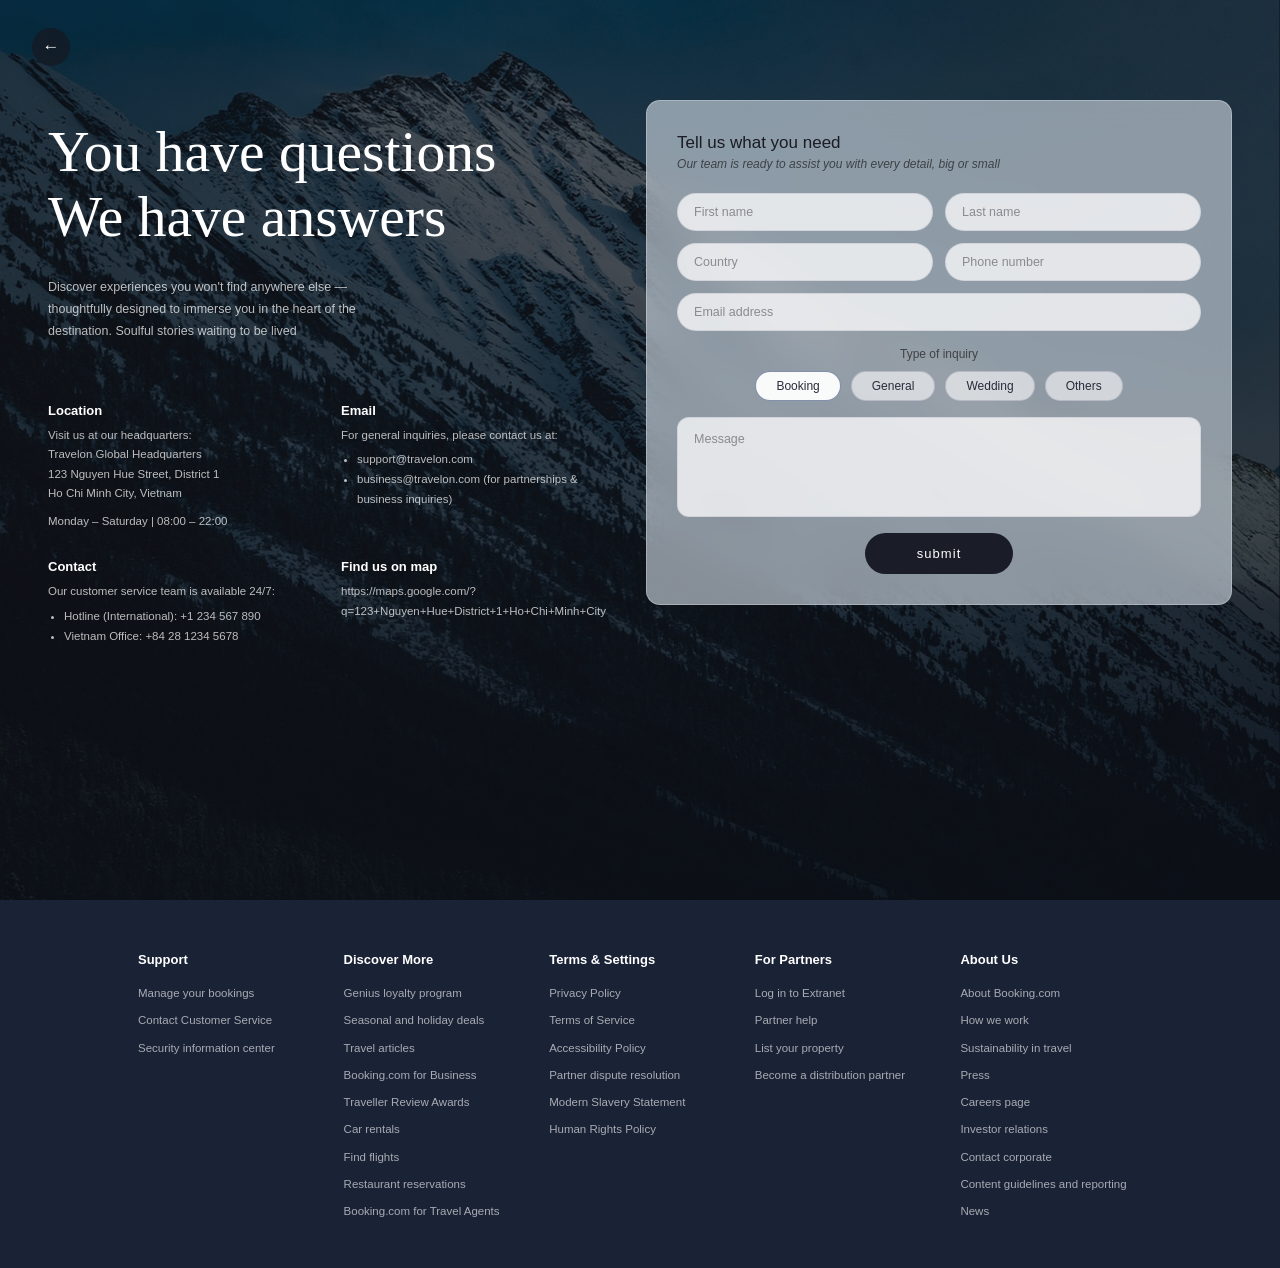
==== another-question/index.html @ 8bf74456 "first commit" ====
<!DOCTYPE html>
<html lang="en">
<head>
  <meta charset="UTF-8" />
  <meta name="viewport" content="width=device-width, initial-scale=1.0" />
  <title>TRAVELON — Contact Form</title>
  <link rel="preconnect" href="https://fonts.googleapis.com" />
  <link href="https://fonts.googleapis.com/css2?family=Inter:wght@400;500;600;700&family=Playfair+Display:wght@500;600;700;800&display=swap" rel="stylesheet">
  <!-- cho font chữ đẹp hơn -->
  <link rel="stylesheet" href="style.css" />
    <link rel="stylesheet" href="style.css">

</head>
<body>

  <main class="main-section">
    <img class="main-bg"
         src="./Rectangle 76.png"
         alt="snowy mountains" />
    <div class="main-overlay"></div>
    <!--Overlay để màu tối đi -->
    <div class="link">
      <a href="homepage.html">←</a>
    </div>

    <div class="main-inner">

      <!-- LEFT -->
      <div class="main-left">
        <h1 class="main-title">You have questions<br>We have answers</h1>
        <p class="main-sub">Discover experiences you won't find anywhere else —<br>thoughtfully designed to immerse you in the heart of the<br>destination. Soulful stories waiting to be lived</p>

        <div class="info-grid">
          <div class="info-block">
            <h3 class="info-label">Location</h3>
            <p class="info-text">Visit us at our headquarters:<br>Travelon Global Headquarters<br>123 Nguyen Hue Street, District 1<br>Ho Chi Minh City, Vietnam</p>
            <p class="info-text" style="margin-top:8px;">Monday – Saturday | 08:00 – 22:00</p>
          </div>
          <div class="info-block">
            <h3 class="info-label">Email</h3>
            <p class="info-text">For general inquiries, please contact us at:</p>
            <ul class="info-list">
              <li>support@travelon.com</li>
              <li>business@travelon.com (for partnerships &amp; business inquiries)</li>
            </ul>
          </div>
          <div class="info-block">
            <h3 class="info-label">Contact</h3>
            <p class="info-text">Our customer service team is available 24/7:</p>
            <ul class="info-list">
              <li>Hotline (International): +1 234 567 890</li>
              <li>Vietnam Office: +84 28 1234 5678</li>
            </ul>
          </div>
          <div class="info-block">
            <h3 class="info-label">Find us on map</h3>
            <p class="info-text">https://maps.google.com/?q=123+Nguyen+Hue+District+1+Ho+Chi+Minh+City</p>
          </div>
        </div>
      </div>

      <!-- RIGHT: FORM CARD -->
      <div class="form-card">
        <h2 class="form-title">Tell us what you need</h2>
        <p class="form-sub">Our team is ready to assist you with every detail, big or small</p>

        <form class="contact-form" id="contact-form">
          <div class="form-row">
            <input class="form-input" type="text" placeholder="First name" />
            <input class="form-input" type="text" placeholder="Last name" />
          </div>
          <div class="form-row">
            <input class="form-input" type="text" placeholder="Country" />
            <input class="form-input" type="tel" placeholder="Phone number" />
          </div>
          <input class="form-input full" type="email" placeholder="Email address" />

          <div class="inquiry-wrap">
            <p class="inquiry-label">Type of inquiry</p>
            <div class="inquiry-options">
              <label class="inquiry-opt">
                <input type="radio" name="inquiry" value="Booking" checked />
                <span>Booking</span>
              </label>
              <label class="inquiry-opt">
                <input type="radio" name="inquiry" value="General" />
                <span>General</span>
              </label>
              <label class="inquiry-opt">
                <input type="radio" name="inquiry" value="Wedding" />
                <span>Wedding</span>
              </label>
              <label class="inquiry-opt">
                <input type="radio" name="inquiry" value="Others" />
                <span>Others</span>
              </label>
            </div>
          </div>

          <textarea class="form-textarea" placeholder="Message"></textarea>
          <button class="btn-submit" type="submit">submit</button>
        </form>
      </div>

    </div>
  </main>

  <!-- FOOTER -->
  <footer class="footer">
    <div class="footer-inner">
      <div class="footer-col">
        <h4 class="footer-heading">Support</h4>
        <ul>
          <li><a href="#">Manage your bookings</a></li>
          <li><a href="#">Contact Customer Service</a></li>
          <li><a href="#">Security information center</a></li>
        </ul>
      </div>
      <div class="footer-col">
        <h4 class="footer-heading">Discover More</h4>
        <ul>
          <li><a href="#">Genius loyalty program</a></li>
          <li><a href="#">Seasonal and holiday deals</a></li>
          <li><a href="#">Travel articles</a></li>
          <li><a href="#">Booking.com for Business</a></li>
          <li><a href="#">Traveller Review Awards</a></li>
          <li><a href="#">Car rentals</a></li>
          <li><a href="#">Find flights</a></li>
          <li><a href="#">Restaurant reservations</a></li>
          <li><a href="#">Booking.com for Travel Agents</a></li>
        </ul>
      </div>
      <div class="footer-col">
        <h4 class="footer-heading">Terms &amp; Settings</h4>
        <ul>
          <li><a href="#">Privacy Policy</a></li>
          <li><a href="#">Terms of Service</a></li>
          <li><a href="#">Accessibility Policy</a></li>
          <li><a href="#">Partner dispute resolution</a></li>
          <li><a href="#">Modern Slavery Statement</a></li>
          <li><a href="#">Human Rights Policy</a></li>
        </ul>
      </div>
      <div class="footer-col">
        <h4 class="footer-heading">For Partners</h4>
        <ul>
          <li><a href="#">Log in to Extranet</a></li>
          <li><a href="#">Partner help</a></li>
          <li><a href="#">List your property</a></li>
          <li><a href="#">Become a distribution partner</a></li>
        </ul>
      </div>
      <div class="footer-col">
        <h4 class="footer-heading">About Us</h4>
        <ul>
          <li><a href="#">About Booking.com</a></li>
          <li><a href="#">How we work</a></li>
          <li><a href="#">Sustainability in travel</a></li>
          <li><a href="#">Press</a></li>
          <li><a href="#">Careers page</a></li>
          <li><a href="#">Investor relations</a></li>
          <li><a href="#">Contact corporate</a></li>
          <li><a href="#">Content guidelines and reporting</a></li>
          <li><a href="#">News</a></li>
        </ul>
      </div>
    </div>
  </footer>

  <script src="script.js"></script>
</body>
</html>
---- another-question/style.css ----
*, *::before, *::after { box-sizing: border-box; margin: 0; padding: 0; }

:root {
  --navy: #1a2233;
  --white: #ffffff;
  --card-bg: rgba(210,220,230,0.62);
}

html { scroll-behavior: smooth; }
body { font-family: 'Jost', sans-serif; background: #0f1520; color: var(--white); }

/* MAIN */
.main-section {
  position: relative;
  width: 100%; min-height: 100vh;
  display: flex; flex-direction: column; overflow: hidden;
}

.main-bg {
  position: absolute; inset: 0;
  width: 100%; height: 100%;
  object-fit: cover; object-position: center 30%; display: block;
}

.main-overlay {
  position: absolute; inset: 0;
  background: linear-gradient(
    to bottom,
    rgba(10,14,22,0.55) 0%,
    rgba(10,14,22,0.65) 60%,
    rgba(10,14,22,0.85) 100%
  );
}

.link {
  position: absolute;
  top: 28px; left: 32px;
  z-index: 20;
}

.link a {
  width: 38px; height: 38px;
  border-radius: 50%;
  background: rgba(20, 24, 34, 0.75);
  display: flex; align-items: center; justify-content: center;
  color: var(--white);
  font-size: 17px;
  font-family: 'Jost', sans-serif;
  text-decoration: none;
  transition: background 0.2s;
}

.link a:hover { background: rgba(20, 24, 34, 0.98); }
.main-inner {
  position: relative; z-index: 10;
  display: grid; grid-template-columns: 1fr 1.05fr;
  gap: 40px; align-items: start;
  padding: 100px 48px 72px; min-height: 100vh;
}

/* LEFT */
.main-left { display: flex; flex-direction: column; gap: 28px; padding-top: 20px; }

.main-title {
  font-family: 'Cormorant Garamond', serif;
  font-size: clamp(32px, 4.5vw, 60px);
  font-weight: 400; line-height: 1.12; color: var(--white);
}

.main-sub {
  font-size: 12.5px; font-weight: 300; line-height: 1.75;
  color: rgba(255,255,255,0.72); max-width: 360px;
}

.info-grid {
  display: grid; grid-template-columns: 1fr 1fr;
  gap: 28px 32px; margin-top: 32px;
}

.info-label { font-size: 13px; font-weight: 600; color: var(--white); margin-bottom: 8px; }

.info-text { font-size: 11.5px; font-weight: 300; line-height: 1.7; color: rgba(255,255,255,0.72); }

.info-list {
  list-style: disc; padding-left: 16px;
  font-size: 11.5px; font-weight: 300; line-height: 1.75;
  color: rgba(255,255,255,0.72); margin-top: 4px;
}

/* FORM CARD */
.form-card {
  background: var(--card-bg);
  backdrop-filter: blur(18px); -webkit-backdrop-filter: blur(18px);
  border: 1px solid rgba(255,255,255,0.28);
  border-radius: 14px; padding: 32px 30px 30px; color: #1a1c24;
}

.form-title { font-size: 17px; font-weight: 500; color: #1a1c24; margin-bottom: 4px; }
.form-sub { font-size: 12px; font-weight: 300; font-style: italic; color: rgba(30,28,30,0.7); margin-bottom: 22px; }

.contact-form { display: flex; flex-direction: column; gap: 12px; }

.form-row { display: grid; grid-template-columns: 1fr 1fr; gap: 12px; }

.form-input {
  width: 100%; padding: 11px 16px;
  border-radius: 999px; border: 1px solid rgba(200,200,210,0.6);
  background: rgba(255,255,255,0.75);
  font-family: 'Jost', sans-serif; font-size: 12.5px; font-weight: 300;
  color: #1a1c24; outline: none; transition: border-color 0.2s, background 0.2s;
}
.form-input::placeholder { color: rgba(50,50,60,0.5); }
.form-input:focus { border-color: rgba(80,100,140,0.6); background: rgba(255,255,255,0.92); }
.form-input.full { width: 100%; }

.inquiry-wrap { margin: 4px 0; }
.inquiry-label { font-size: 12px; font-weight: 400; color: rgba(30,28,30,0.7); text-align: center; margin-bottom: 10px; }
.inquiry-options { display: flex; gap: 10px; justify-content: center; flex-wrap: wrap; }
.inquiry-opt { cursor: pointer; }
.inquiry-opt input[type="radio"] { display: none; }
.inquiry-opt span {
  display: inline-block; padding: 7px 20px; border-radius: 999px;
  border: 1px solid rgba(160,160,180,0.55); background: rgba(255,255,255,0.6);
  font-size: 12px; font-weight: 400; color: #2a2c3a; transition: background 0.2s, border-color 0.2s;
}
.inquiry-opt input[type="radio"]:checked + span { background: rgba(255,255,255,0.95); border-color: rgba(80,100,140,0.7); font-weight: 500; }
.inquiry-opt:hover span { background: rgba(255,255,255,0.85); }

.form-textarea {
  width: 100%; height: 100px; padding: 14px 16px;
  border-radius: 12px; border: 1px solid rgba(200,200,210,0.6);
  background: rgba(255,255,255,0.75);
  font-family: 'Jost', sans-serif; font-size: 12.5px; font-weight: 300;
  color: #1a1c24; resize: none; outline: none; transition: border-color 0.2s, background 0.2s;
}
.form-textarea::placeholder { color: rgba(50,50,60,0.5); }
.form-textarea:focus { border-color: rgba(80,100,140,0.6); background: rgba(255,255,255,0.92); }

.btn-submit {
  align-self: center; padding: 13px 52px; border-radius: 999px;
  background: #1a1c28; border: none; color: var(--white);
  font-family: 'Jost', sans-serif; font-size: 13px; font-weight: 400;
  letter-spacing: 0.08em; cursor: pointer; transition: background 0.2s, transform 0.2s; margin-top: 4px;
}
.btn-submit:hover { background: #2a2c3e; transform: scale(1.04); }

/* FOOTER */
.footer { background: #1a2235; padding: 52px 0 48px; }
.footer-inner {
  max-width: 1100px; margin: 0 auto; padding: 0 48px;
  display: grid; grid-template-columns: repeat(5, 1fr); gap: 24px;
}
.footer-heading { font-size: 13px; font-weight: 600; color: var(--white); margin-bottom: 16px; }
.footer-col ul { list-style: none; display: flex; flex-direction: column; gap: 8px; }
.footer-col ul li a { font-size: 11.5px; font-weight: 300; color: rgba(255,255,255,0.62); text-decoration: none; line-height: 1.5; transition: color 0.2s; }
.footer-col ul li a:hover { color: rgba(255,255,255,0.92); }

@media (max-width: 1200px) {
  .main-inner { grid-template-columns: 1fr; padding: 80px 24px 56px; gap: 48px; }
  .footer-inner { grid-template-columns: repeat(2, 1fr); gap: 32px; }
  .info-grid { grid-template-columns: 1fr; }
}
@media (max-width: 860px) {
  .form-row { grid-template-columns: 1fr; }
  .footer-inner { grid-template-columns: 1fr; }
}
---- another-question/style.css ----
*, *::before, *::after { box-sizing: border-box; margin: 0; padding: 0; }

:root {
  --navy: #1a2233;
  --white: #ffffff;
  --card-bg: rgba(210,220,230,0.62);
}

html { scroll-behavior: smooth; }
body { font-family: 'Jost', sans-serif; background: #0f1520; color: var(--white); }

/* MAIN */
.main-section {
  position: relative;
  width: 100%; min-height: 100vh;
  display: flex; flex-direction: column; overflow: hidden;
}

.main-bg {
  position: absolute; inset: 0;
  width: 100%; height: 100%;
  object-fit: cover; object-position: center 30%; display: block;
}

.main-overlay {
  position: absolute; inset: 0;
  background: linear-gradient(
    to bottom,
    rgba(10,14,22,0.55) 0%,
    rgba(10,14,22,0.65) 60%,
    rgba(10,14,22,0.85) 100%
  );
}

.link {
  position: absolute;
  top: 28px; left: 32px;
  z-index: 20;
}

.link a {
  width: 38px; height: 38px;
  border-radius: 50%;
  background: rgba(20, 24, 34, 0.75);
  display: flex; align-items: center; justify-content: center;
  color: var(--white);
  font-size: 17px;
  font-family: 'Jost', sans-serif;
  text-decoration: none;
  transition: background 0.2s;
}

.link a:hover { background: rgba(20, 24, 34, 0.98); }
.main-inner {
  position: relative; z-index: 10;
  display: grid; grid-template-columns: 1fr 1.05fr;
  gap: 40px; align-items: start;
  padding: 100px 48px 72px; min-height: 100vh;
}

/* LEFT */
.main-left { display: flex; flex-direction: column; gap: 28px; padding-top: 20px; }

.main-title {
  font-family: 'Cormorant Garamond', serif;
  font-size: clamp(32px, 4.5vw, 60px);
  font-weight: 400; line-height: 1.12; color: var(--white);
}

.main-sub {
  font-size: 12.5px; font-weight: 300; line-height: 1.75;
  color: rgba(255,255,255,0.72); max-width: 360px;
}

.info-grid {
  display: grid; grid-template-columns: 1fr 1fr;
  gap: 28px 32px; margin-top: 32px;
}

.info-label { font-size: 13px; font-weight: 600; color: var(--white); margin-bottom: 8px; }

.info-text { font-size: 11.5px; font-weight: 300; line-height: 1.7; color: rgba(255,255,255,0.72); }

.info-list {
  list-style: disc; padding-left: 16px;
  font-size: 11.5px; font-weight: 300; line-height: 1.75;
  color: rgba(255,255,255,0.72); margin-top: 4px;
}

/* FORM CARD */
.form-card {
  background: var(--card-bg);
  backdrop-filter: blur(18px); -webkit-backdrop-filter: blur(18px);
  border: 1px solid rgba(255,255,255,0.28);
  border-radius: 14px; padding: 32px 30px 30px; color: #1a1c24;
}

.form-title { font-size: 17px; font-weight: 500; color: #1a1c24; margin-bottom: 4px; }
.form-sub { font-size: 12px; font-weight: 300; font-style: italic; color: rgba(30,28,30,0.7); margin-bottom: 22px; }

.contact-form { display: flex; flex-direction: column; gap: 12px; }

.form-row { display: grid; grid-template-columns: 1fr 1fr; gap: 12px; }

.form-input {
  width: 100%; padding: 11px 16px;
  border-radius: 999px; border: 1px solid rgba(200,200,210,0.6);
  background: rgba(255,255,255,0.75);
  font-family: 'Jost', sans-serif; font-size: 12.5px; font-weight: 300;
  color: #1a1c24; outline: none; transition: border-color 0.2s, background 0.2s;
}
.form-input::placeholder { color: rgba(50,50,60,0.5); }
.form-input:focus { border-color: rgba(80,100,140,0.6); background: rgba(255,255,255,0.92); }
.form-input.full { width: 100%; }

.inquiry-wrap { margin: 4px 0; }
.inquiry-label { font-size: 12px; font-weight: 400; color: rgba(30,28,30,0.7); text-align: center; margin-bottom: 10px; }
.inquiry-options { display: flex; gap: 10px; justify-content: center; flex-wrap: wrap; }
.inquiry-opt { cursor: pointer; }
.inquiry-opt input[type="radio"] { display: none; }
.inquiry-opt span {
  display: inline-block; padding: 7px 20px; border-radius: 999px;
  border: 1px solid rgba(160,160,180,0.55); background: rgba(255,255,255,0.6);
  font-size: 12px; font-weight: 400; color: #2a2c3a; transition: background 0.2s, border-color 0.2s;
}
.inquiry-opt input[type="radio"]:checked + span { background: rgba(255,255,255,0.95); border-color: rgba(80,100,140,0.7); font-weight: 500; }
.inquiry-opt:hover span { background: rgba(255,255,255,0.85); }

.form-textarea {
  width: 100%; height: 100px; padding: 14px 16px;
  border-radius: 12px; border: 1px solid rgba(200,200,210,0.6);
  background: rgba(255,255,255,0.75);
  font-family: 'Jost', sans-serif; font-size: 12.5px; font-weight: 300;
  color: #1a1c24; resize: none; outline: none; transition: border-color 0.2s, background 0.2s;
}
.form-textarea::placeholder { color: rgba(50,50,60,0.5); }
.form-textarea:focus { border-color: rgba(80,100,140,0.6); background: rgba(255,255,255,0.92); }

.btn-submit {
  align-self: center; padding: 13px 52px; border-radius: 999px;
  background: #1a1c28; border: none; color: var(--white);
  font-family: 'Jost', sans-serif; font-size: 13px; font-weight: 400;
  letter-spacing: 0.08em; cursor: pointer; transition: background 0.2s, transform 0.2s; margin-top: 4px;
}
.btn-submit:hover { background: #2a2c3e; transform: scale(1.04); }

/* FOOTER */
.footer { background: #1a2235; padding: 52px 0 48px; }
.footer-inner {
  max-width: 1100px; margin: 0 auto; padding: 0 48px;
  display: grid; grid-template-columns: repeat(5, 1fr); gap: 24px;
}
.footer-heading { font-size: 13px; font-weight: 600; color: var(--white); margin-bottom: 16px; }
.footer-col ul { list-style: none; display: flex; flex-direction: column; gap: 8px; }
.footer-col ul li a { font-size: 11.5px; font-weight: 300; color: rgba(255,255,255,0.62); text-decoration: none; line-height: 1.5; transition: color 0.2s; }
.footer-col ul li a:hover { color: rgba(255,255,255,0.92); }

@media (max-width: 1200px) {
  .main-inner { grid-template-columns: 1fr; padding: 80px 24px 56px; gap: 48px; }
  .footer-inner { grid-template-columns: repeat(2, 1fr); gap: 32px; }
  .info-grid { grid-template-columns: 1fr; }
}
@media (max-width: 860px) {
  .form-row { grid-template-columns: 1fr; }
  .footer-inner { grid-template-columns: 1fr; }
}
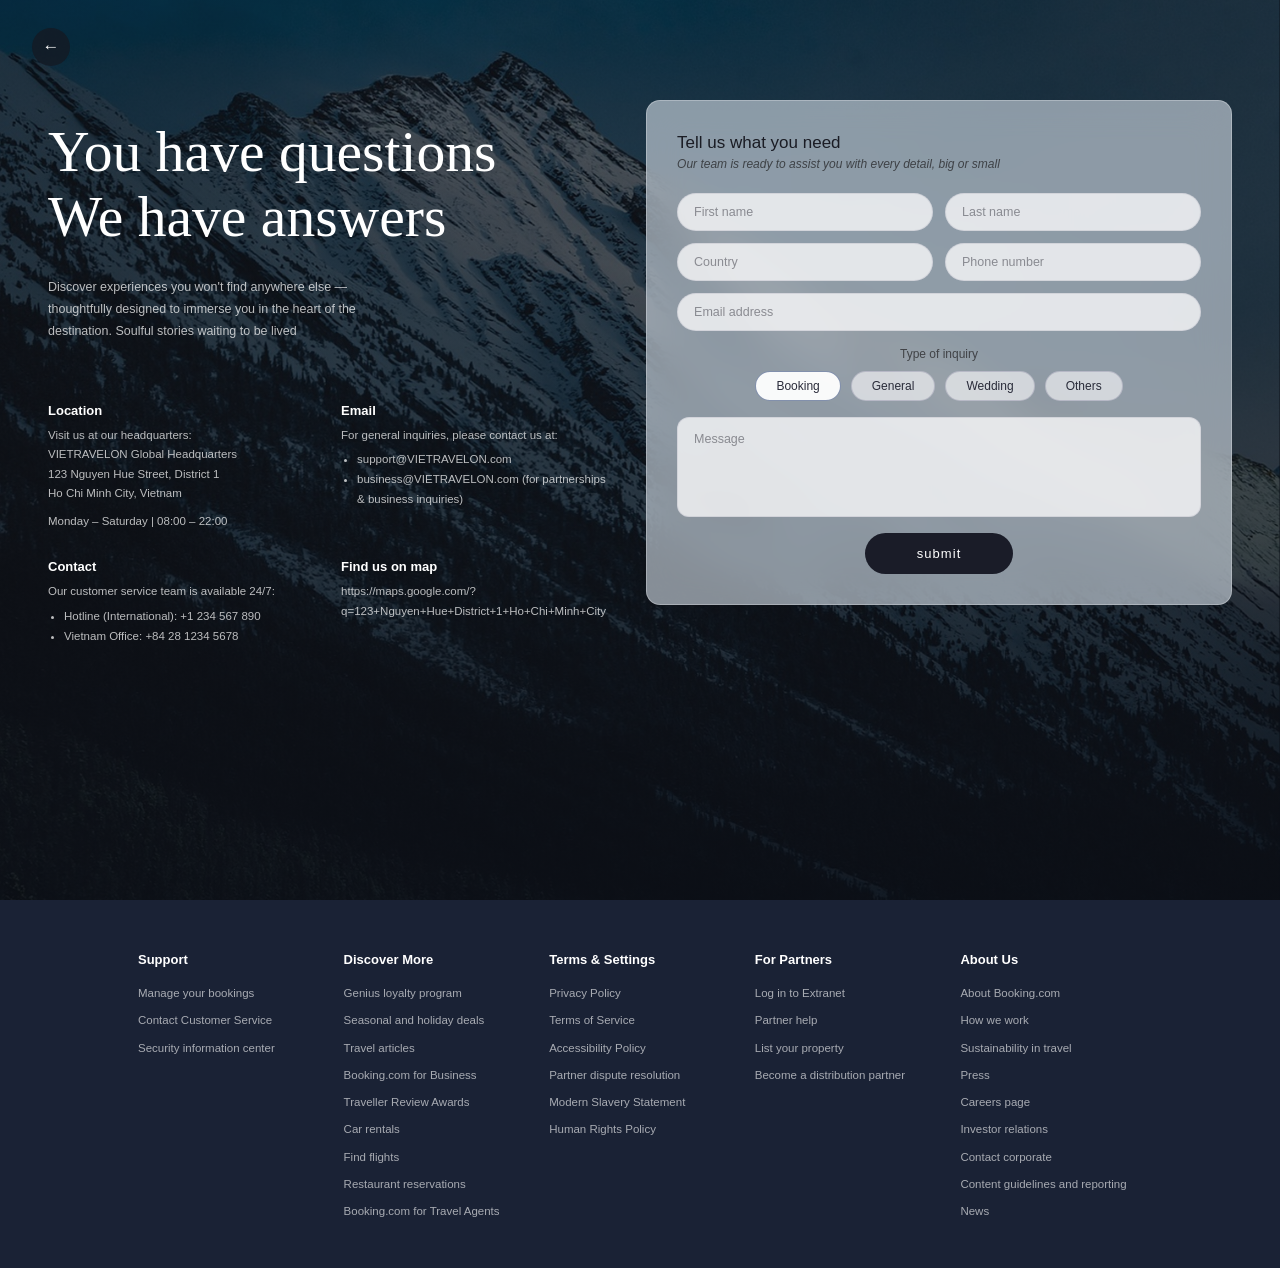
==== commit 49199bb0: "update href" ====
--- a/another-question/index.html
+++ b/another-question/index.html
@@ -3,13 +3,11 @@
 <head>
   <meta charset="UTF-8" />
   <meta name="viewport" content="width=device-width, initial-scale=1.0" />
-  <title>TRAVELON — Contact Form</title>
+  <title>VIETRAVELON — Contact Form</title>
   <link rel="preconnect" href="https://fonts.googleapis.com" />
   <link href="https://fonts.googleapis.com/css2?family=Inter:wght@400;500;600;700&family=Playfair+Display:wght@500;600;700;800&display=swap" rel="stylesheet">
   <!-- cho font chữ đẹp hơn -->
-  <link rel="stylesheet" href="style.css" />
-    <link rel="stylesheet" href="style.css">
-
+  <link rel="stylesheet" href="style.css">
 </head>
 <body>
 
@@ -33,15 +31,15 @@
         <div class="info-grid">
           <div class="info-block">
             <h3 class="info-label">Location</h3>
-            <p class="info-text">Visit us at our headquarters:<br>Travelon Global Headquarters<br>123 Nguyen Hue Street, District 1<br>Ho Chi Minh City, Vietnam</p>
+            <p class="info-text">Visit us at our headquarters:<br>VIETRAVELON Global Headquarters<br>123 Nguyen Hue Street, District 1<br>Ho Chi Minh City, Vietnam</p>
             <p class="info-text" style="margin-top:8px;">Monday – Saturday | 08:00 – 22:00</p>
           </div>
           <div class="info-block">
             <h3 class="info-label">Email</h3>
             <p class="info-text">For general inquiries, please contact us at:</p>
             <ul class="info-list">
-              <li>support@travelon.com</li>
-              <li>business@travelon.com (for partnerships &amp; business inquiries)</li>
+              <li>support@VIETRAVELON.com</li>
+              <li>business@VIETRAVELON.com (for partnerships &amp; business inquiries)</li>
             </ul>
           </div>
           <div class="info-block">
@@ -59,7 +57,7 @@
         </div>
       </div>
 
-      <!-- RIGHT: FORM CARD -->
+      <!-- RIGHT -->
       <div class="form-card">
         <h2 class="form-title">Tell us what you need</h2>
         <p class="form-sub">Our team is ready to assist you with every detail, big or small</p>
